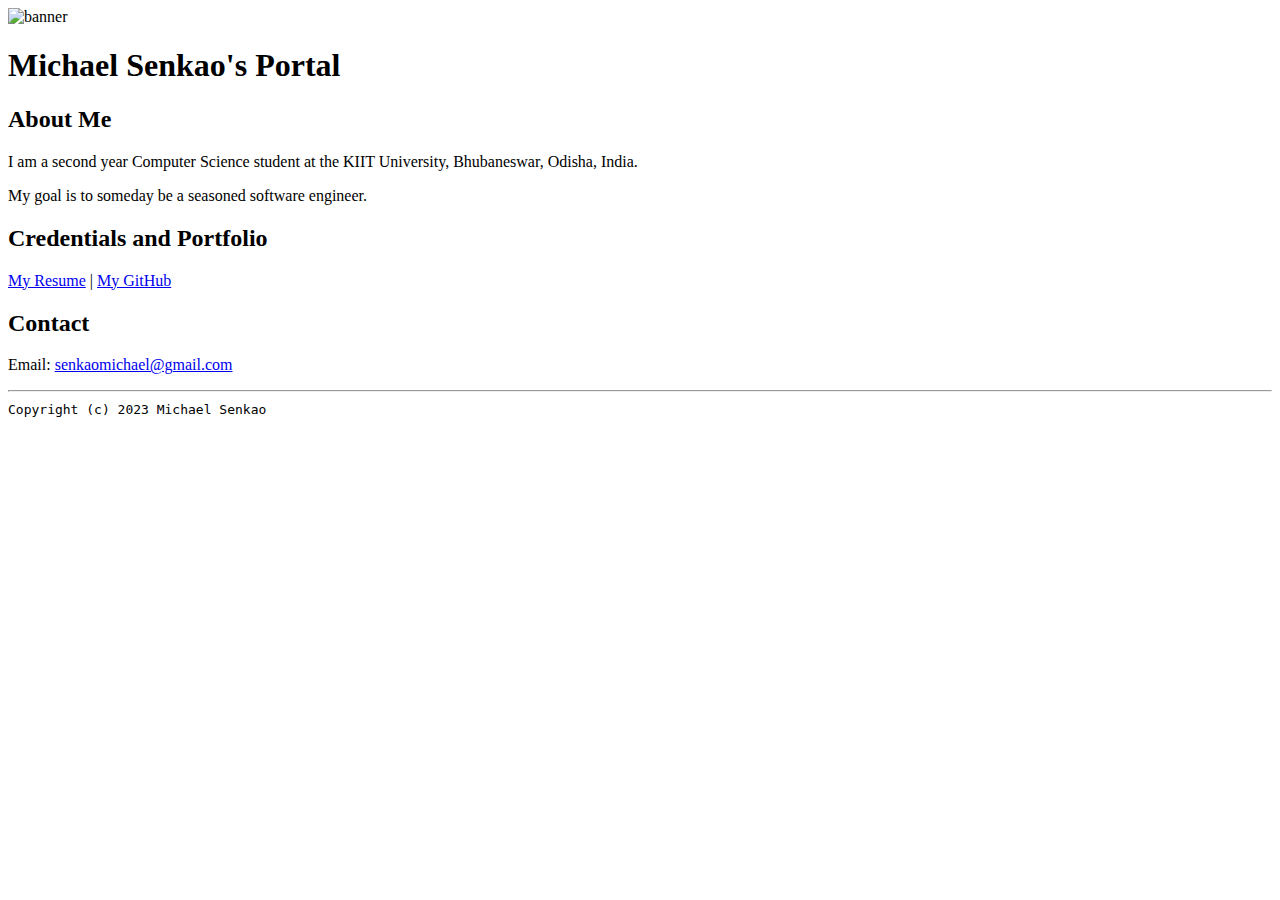
==== index.html @ ffebcfa8 "Add files via upload" ====
<!doctype html>

<!-- this is a comment for human! -->

<html lang="en">

  <header>
    <img src="images/banner.jpg" width="75%" alt="banner">
    <title>Michael Senkao's Portal</title>
    <link rel="stylesheet" href="css/master.css">
    <link rel="FaviconIcon" href="favicon.ico" type="image/x-icon">
    <link rel="shortcut" href="favicon.ico" type="image/x-icon">
    <meta name="viewport" content="width=device-width, initial-scale=1, shrink-to-fit=no">
    <meta name="name" content="Michael Senkao's Portal">
    <meta name="robots" content="noindex, nofollow">
  </header>

  <body>
    <h1>Michael Senkao's Portal</h1>
    <h2>About Me</h2>
    <p>I am a second year Computer Science student at the KIIT University, Bhubaneswar, Odisha, India.</p>
    <p>My goal is to someday be a seasoned software engineer.</p>
    <h2>Credentials and Portfolio</h2>

    <p><a href="resume.html">My Resume</a> | <a href="http://github.com/21053295">My GitHub</a></p>
    <h2>Contact</h2>

    <p>Email: <a href="mailto:senkaomichael@gmail.com">senkaomichael@gmail.com</a></p>
  </body>

  <footer>
    <hr>
    <code>Copyright (c) 2023 Michael Senkao</code>
  </footer>

</html>
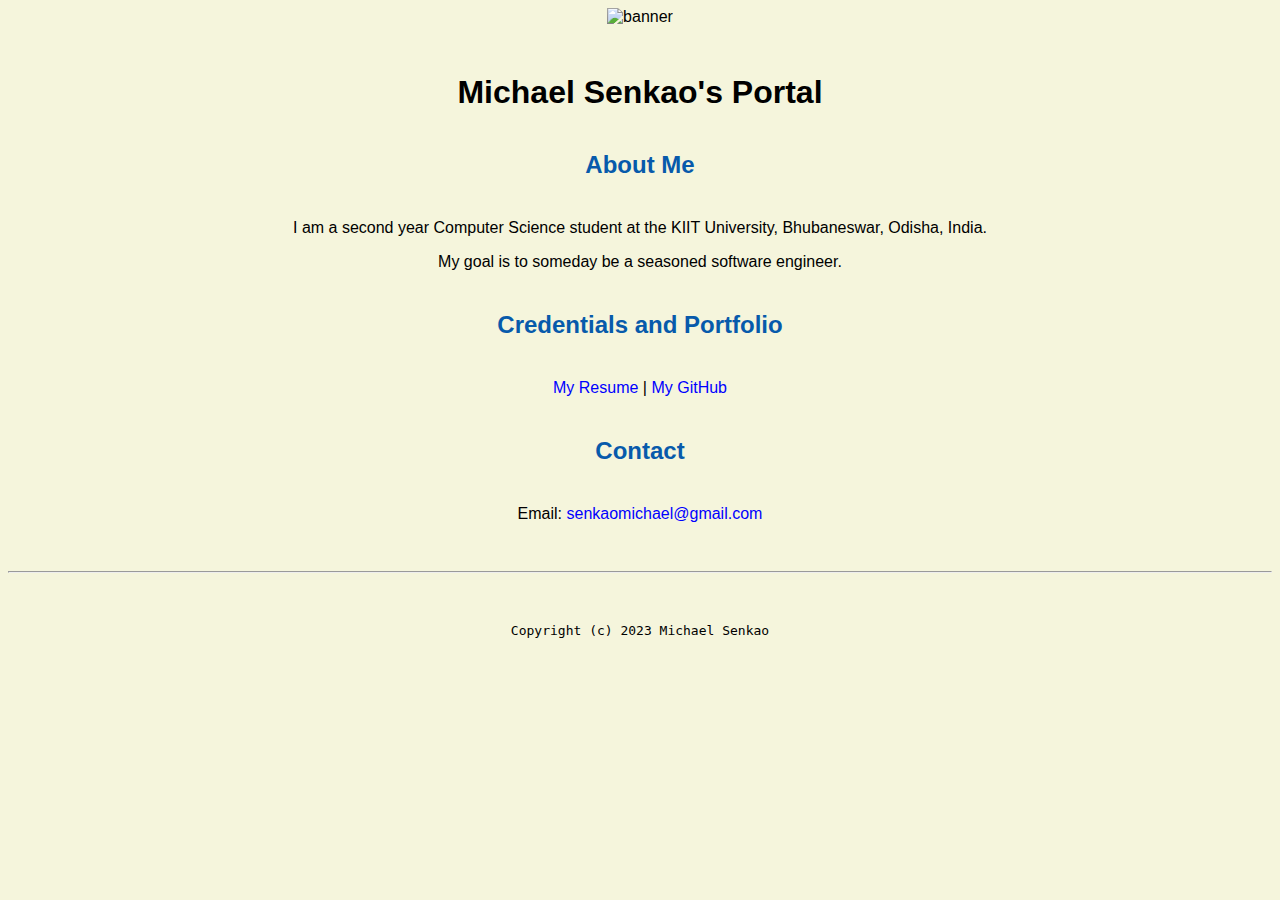
==== commit 7362761c: "Update index.html" ====
--- a/index.html
+++ b/index.html
@@ -5,7 +5,7 @@
 <html lang="en">
 
   <header>
-    <img src="images/banner.jpg" width="75%" alt="banner">
+    <img src="images/ms.jpg" width="30%" alt="banner">
     <title>Michael Senkao's Portal</title>
     <link rel="stylesheet" href="css/master.css">
     <link rel="FaviconIcon" href="favicon.ico" type="image/x-icon">
--- a/css/master.css
+++ b/css/master.css
@@ -0,0 +1,63 @@
+/* Cascading stylesheet for the website */
+
+/* Text inside these asterisks and slashes are comments for human */
+
+  a {
+    color: blue;/* set the text color to blue here */
+    text-decoration: none; /* This means we do not want hyperlinks to be underlined */
+  }
+
+  a:hover {
+    color:red;/* set the text color to red here */
+    text-decoration: none; /* This means we do not want hyperlinks to be underlined */
+  }
+
+  body {
+    background-color:beige;/* set the background color here */
+    color:black;/* set the text color to black here */
+    font-family: Arial, Helvetica, sans-serif;/* set the font here */
+    text-align: center;/* set the text alignment here */
+   }
+
+  footer {
+    margin-top: 2rem;
+    margin-bottom: 2rem;
+  }
+
+  h1 {
+    margin-bottom: 0.5rem;
+    margin-top: 3rem;
+   }
+
+  h2 {
+    color: #075AAB;/* set the text color of to #075AAB here */
+    margin-bottom: 2.5rem;
+    margin-top: 2.5rem;
+    /* set both the bottom margin and top margin to 2.5rem here */
+   }
+
+  h3 {
+    margin-bottom: 0;
+    margin-top: 2rem;
+  }
+
+  h4 {
+    margin-bottom: 2rem;
+    margin-top: 2rem;
+  }
+
+  h5 {
+    margin-top: 0.5rem;
+  }
+
+  hr {
+    margin-bottom: 3rem;
+    margin-top: 3rem;
+  }
+
+  /* this controls how the bullet points in the resume page looks */
+  ul {
+    display: table;
+    margin: 0 auto;
+    text-align: left;
+  }
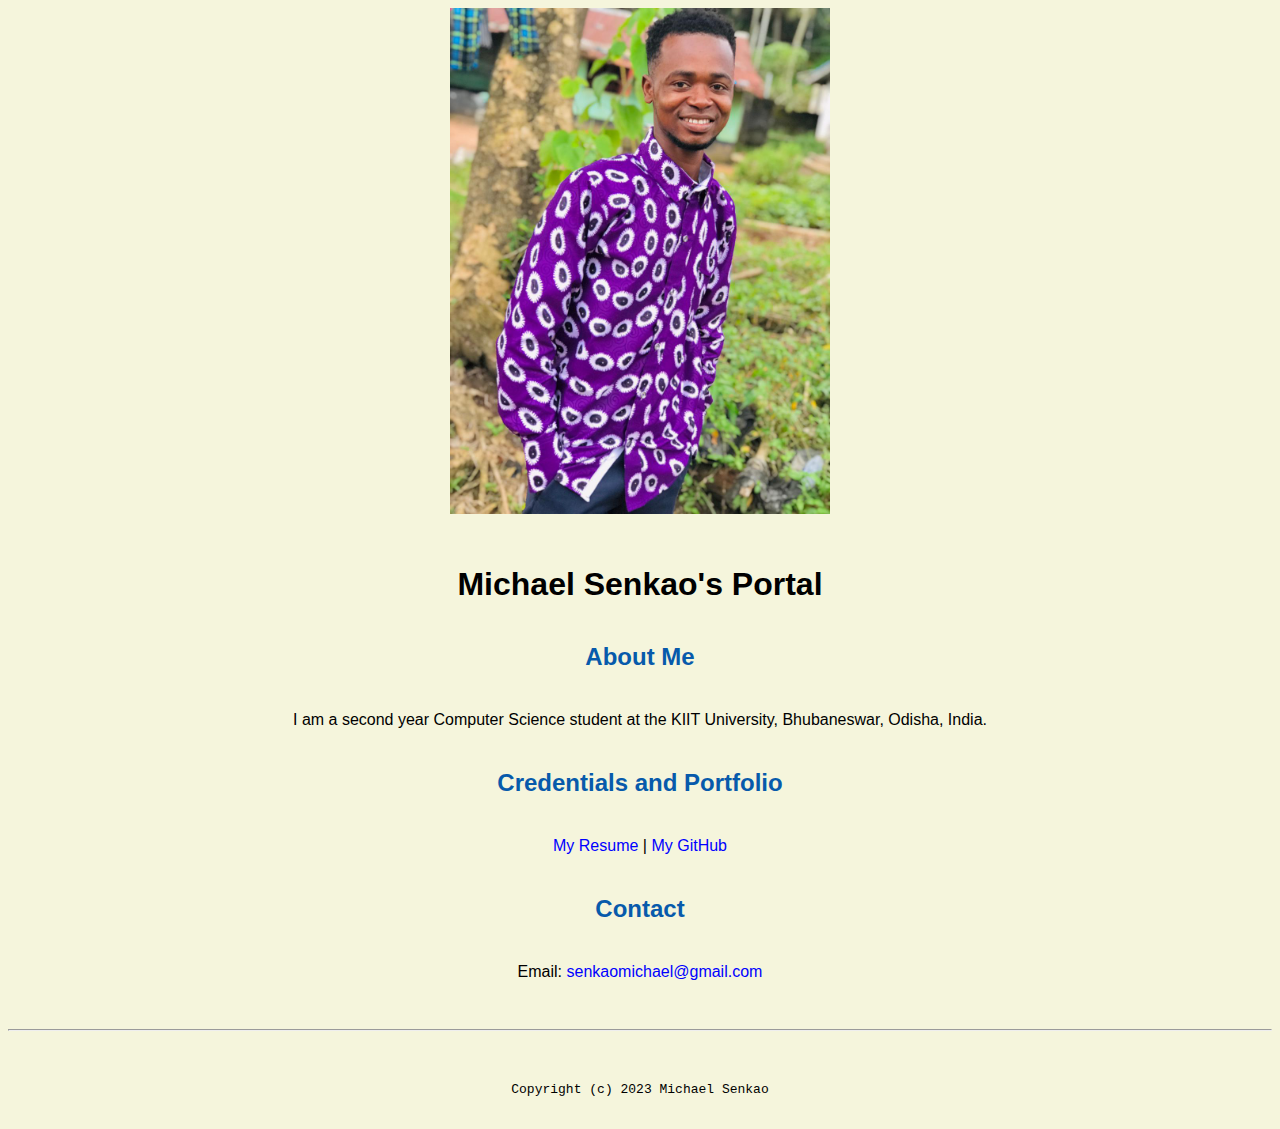
==== commit 86fc4dea: "Update index.html" ====
--- a/index.html
+++ b/index.html
@@ -19,7 +19,6 @@
     <h1>Michael Senkao's Portal</h1>
     <h2>About Me</h2>
     <p>I am a second year Computer Science student at the KIIT University, Bhubaneswar, Odisha, India.</p>
-    <p>My goal is to someday be a seasoned software engineer.</p>
     <h2>Credentials and Portfolio</h2>
 
     <p><a href="resume.html">My Resume</a> | <a href="http://github.com/21053295">My GitHub</a></p>
